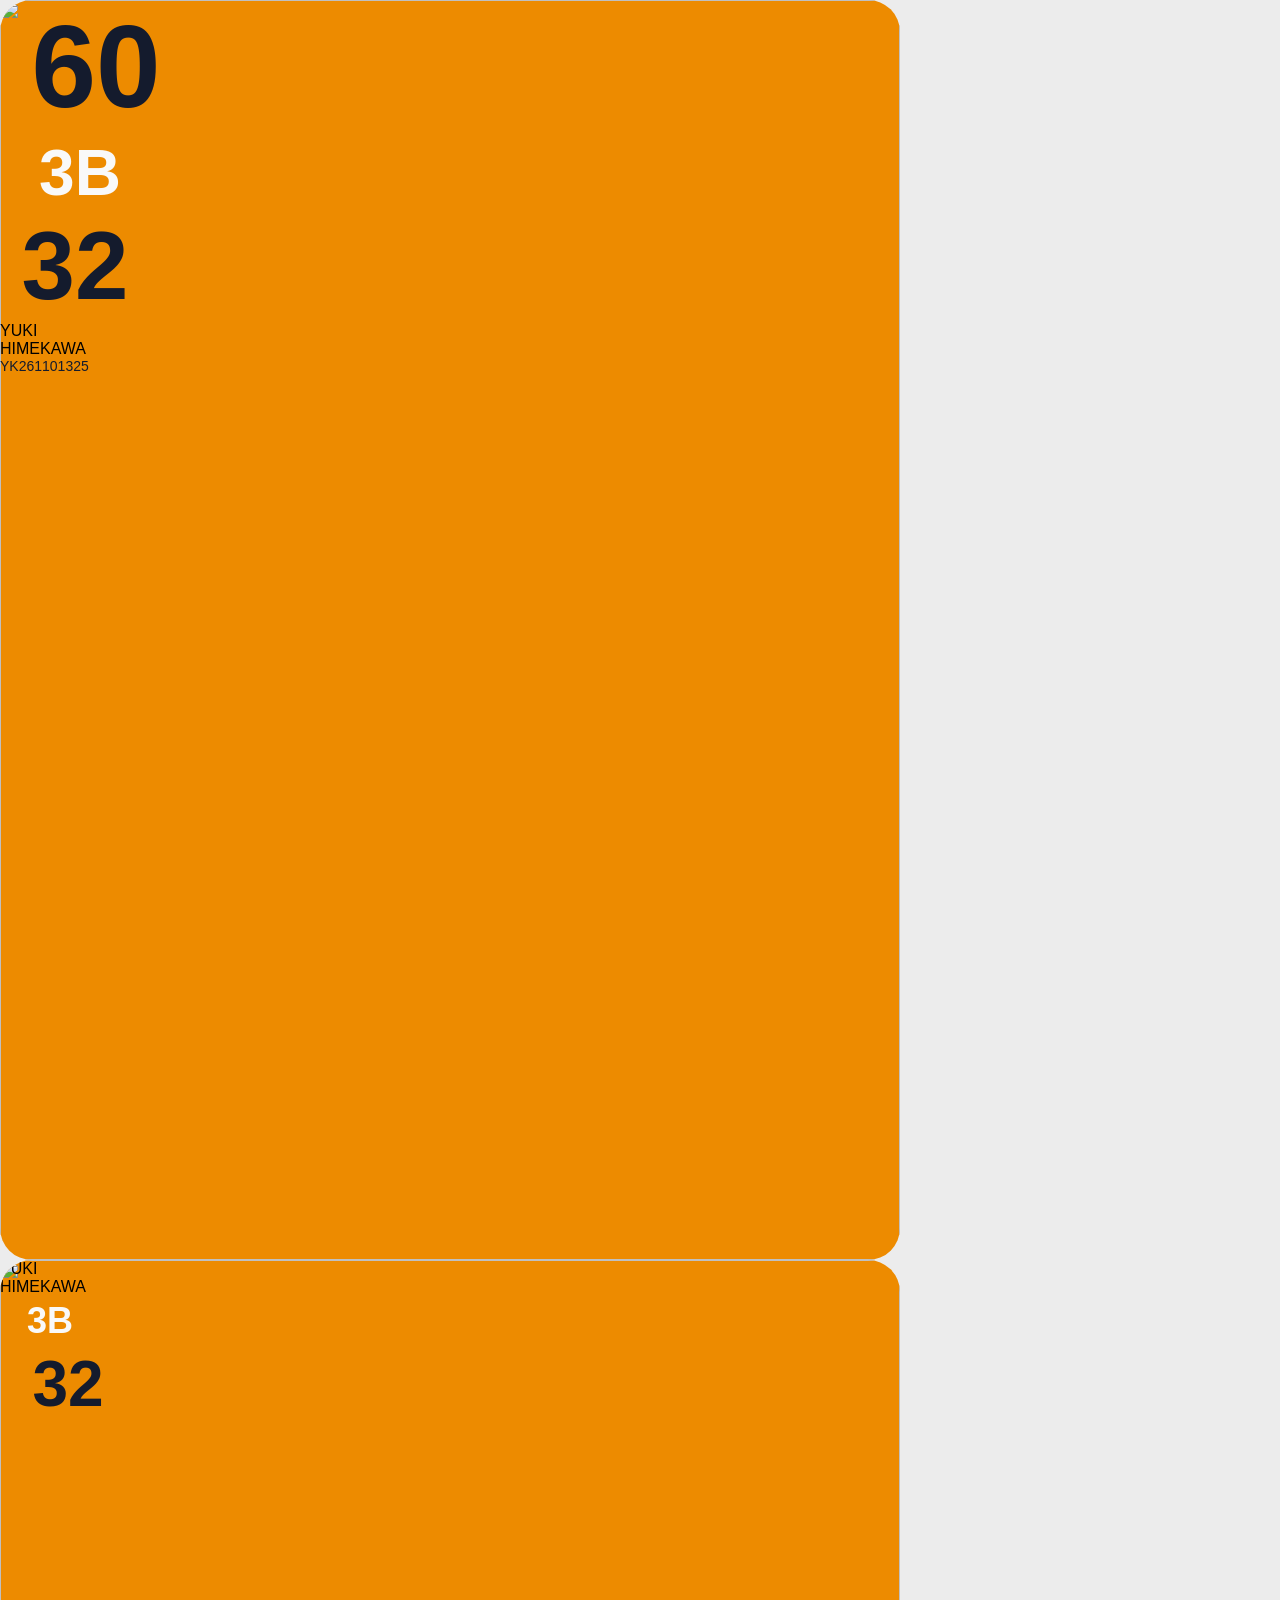
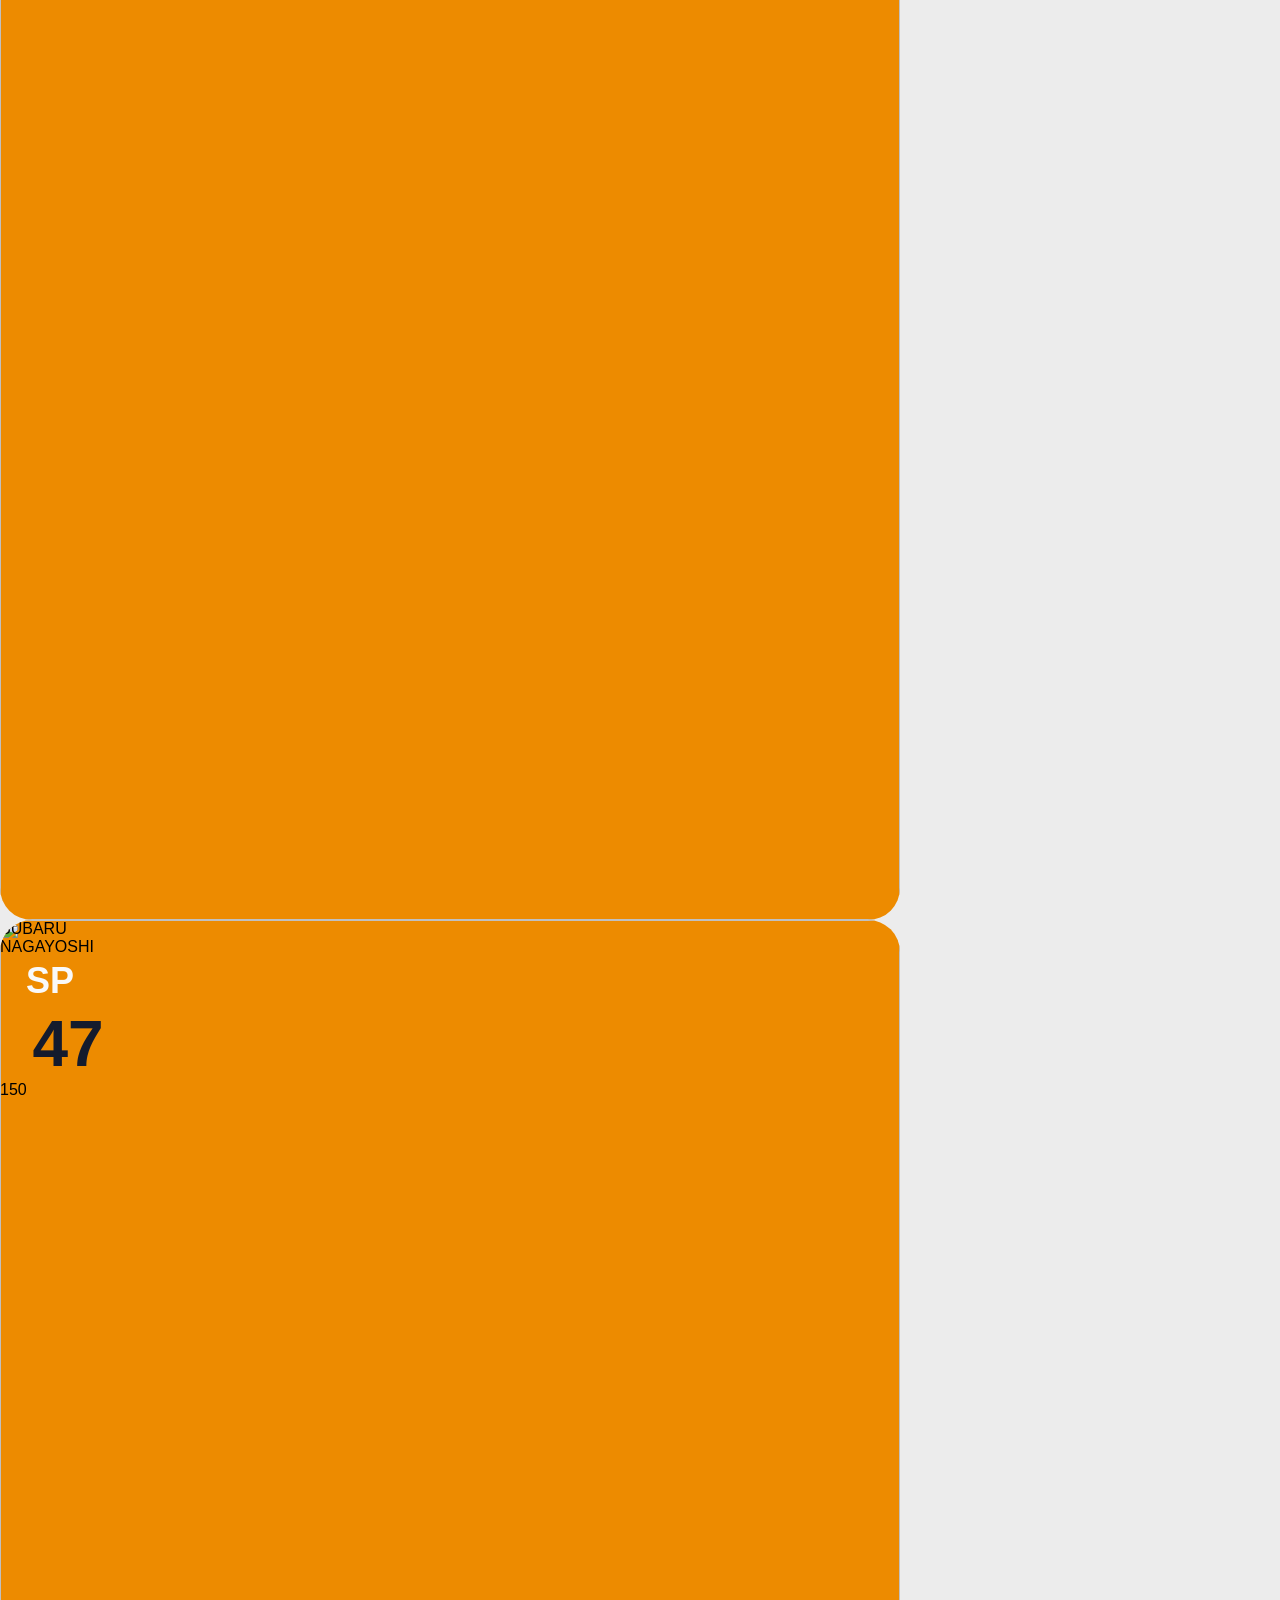
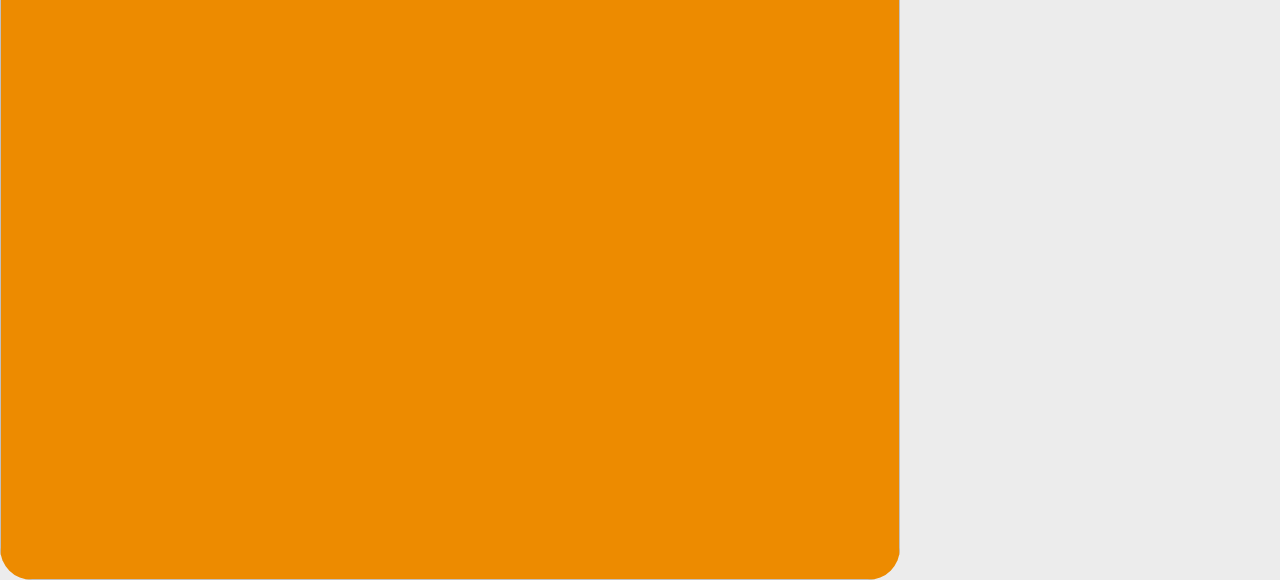
==== projects/team-yukies-baseball/card-template-html/team-yukies-card-example.html @ 3ab45109 "refactor(card): move to YUKIES naming and image data source" ====
<!doctype html>
<html lang="en">
<head>
  <meta charset="utf-8" />
  <title>TEAM YUKIES Card Template</title>
  <link rel="stylesheet" href="./team-yukies-card.css" />
</head>
<body>

<section class="card card--front card--batter" id="front-card">
  <img class="card__layer card__background" src="./assets/front-background.png" alt="" />
  <img class="card__layer card__player" id="front-player" src="./assets/player.png" alt="" />
  <img class="card__layer card__overlay" id="front-overlay" src="./assets/front-batter-overlay.png" alt="" />
  <div class="card__data">
    <div class="card__text front__ovr" data-bind="ovr">60</div>
    <div class="card__text front__position" data-bind="position">3B</div>
    <div class="card__text front__number" data-bind="number">32</div>
    <div class="card__text front__first-name" data-bind="firstName">YUKI</div>
    <div class="card__text front__last-name" data-bind="lastName">HIMEKAWA</div>
    <div class="front__stats" id="front-stats"></div>
    <div class="card__text front__serial" data-bind="serial">YK261101325</div>
  </div>
</section>

<section class="card card--back card--batter" id="batter-back-card">
  <img class="card__layer card__overlay" src="./assets/back-batter-overlay.png" alt="" />
  <div class="card__data">
    <div class="card__text back__first-name" data-bind="firstName">YUKI</div>
    <div class="card__text back__last-name" data-bind="lastName">HIMEKAWA</div>
    <div class="card__text back__position" data-bind="position">3B</div>
    <div class="card__text back__number" data-bind="number">32</div>
    <div class="card__text back__profile back__profile--1" data-bind="profile1"></div>
    <div class="card__text back__profile back__profile--2" data-bind="profile2"></div>
    <div class="card__text back__profile back__profile--3" data-bind="profile3"></div>
    <div class="back__rating-values" id="batter-rating-values"></div>
    <div class="back__rating-bars" id="batter-rating-bars"></div>
    <div class="fielding-list" id="fielding-list"></div>
    <div class="fielding-diamond" id="fielding-diamond"></div>
    <div class="card__text back__report" data-bind="report"></div>
    <div class="card__text back__serial" data-bind="serial"></div>
  </div>
</section>

<section class="card card--back card--pitcher" id="pitcher-back-card">
  <img class="card__layer card__overlay" src="./assets/back-pitcher-overlay.png" alt="" />
  <div class="card__data">
    <div class="card__text back__first-name" data-bind="firstName">SUBARU</div>
    <div class="card__text back__last-name" data-bind="lastName">NAGAYOSHI</div>
    <div class="card__text back__position" data-bind="position">SP</div>
    <div class="card__text back__number" data-bind="number">47</div>
    <div class="card__text back__profile back__profile--1" data-bind="profile1"></div>
    <div class="card__text back__profile back__profile--2" data-bind="profile2"></div>
    <div class="card__text back__profile back__profile--3" data-bind="profile3"></div>
    <div class="back__rating-values" id="pitcher-rating-values"></div>
    <div class="back__rating-bars" id="pitcher-rating-bars"></div>
    <div class="pitch-list" id="pitch-list"></div>
    <div class="card__text pitcher__velocity" data-bind="velocity">150</div>
    <div class="card__text back__report" data-bind="report"></div>
    <div class="card__text back__serial" data-bind="serial"></div>
  </div>
</section>

<script src="./team-yukies-card.js"></script>
</body>
</html>
---- projects/team-yukies-baseball/card-template-html/team-yukies-card.css ----
/* TEAM YUKIES v3 — 900×1260 fixed design coordinates */
:root {
  --orange:#ED8B00; --navy:#202A43; --navy-dark:#102A43;
  --ink:#141B2D; --white:#F9F9F9; --gray:#CCCCCC;
}
@font-face {
  font-family:"Esamanru";
  src:url("./fonts/esamanru.woff2") format("woff2"),
      url("./fonts/esamanru.ttf") format("truetype");
  font-weight:100 900; font-style:normal; font-display:block;
}
*{box-sizing:border-box}
body{margin:0;background:#ececec;font-family:"Esamanru",sans-serif}
.toolbar{position:sticky;top:0;z-index:1000;padding:10px;background:#fff;border-bottom:1px solid #ddd}
.stage{display:flex;gap:24px;align-items:flex-start;padding:24px;flex-wrap:wrap}
.card{position:relative;width:900px;height:1260px;overflow:hidden;border-radius:32px;font-family:"Esamanru",sans-serif;isolation:isolate;background:var(--orange)}
.card__layer{position:absolute;inset:0;width:100%;height:100%;pointer-events:none;user-select:none}
.card__background{z-index:0;object-fit:fill}
.card__player{z-index:10;left:var(--player-x,0);top:var(--player-y,0);width:var(--player-w,900px);height:var(--player-h,1100px);object-fit:contain;object-position:center bottom}
.card__overlay{z-index:20;object-fit:fill}
.card__data{position:absolute;inset:0;z-index:30;pointer-events:none}
.t{position:absolute;margin:0;line-height:1;white-space:nowrap}

/* front */
.front__first{left:57px;top:849px;max-width:390px;color:var(--white);font-size:64px;font-weight:700;line-height:75px;letter-spacing:-.05em}
.front__last{left:53px;top:911px;max-width:610px;color:var(--white);font-size:96px;font-weight:700;line-height:112px;letter-spacing:-.05em}
.front__ovr{left:668px;top:59px;width:192px;height:135px;display:grid;place-items:center;color:var(--ink);font-size:116px;font-weight:700;line-height:135px}
.front__position{left:704px;top:764px;width:160px;height:75px;display:grid;place-items:center;color:var(--white);font-size:64px;font-weight:700}
.front__number{left:709px;top:908px;width:150px;height:112px;display:grid;place-items:center;color:var(--ink);font-size:96px;font-weight:700}
.front__serial{left:176px;top:1224px;color:var(--ink);font-size:14px;font-weight:300}
.front__stats{position:absolute;left:18px;top:1118px;width:864px;height:84px;display:grid;grid-template-columns:repeat(6,144px)}
.front__stat{display:grid;place-items:center;color:var(--white);font-size:72px;font-weight:700;line-height:84px}

/* back header */
.back__first{left:316px;top:61px;max-width:420px;color:var(--white);font-size:38px;font-weight:700;line-height:44px;letter-spacing:-.05em}
.back__last{left:316px;top:99px;max-width:430px;color:var(--white);font-size:64px;font-weight:700;line-height:75px;letter-spacing:-.05em}
.back__position{left:758px;top:61px;width:100px;height:50px;display:grid;place-items:center;color:var(--white);font-size:36px;font-weight:700}
.back__number{left:732px;top:145px;width:136px;height:75px;display:grid;place-items:center;color:var(--ink);font-size:64px;font-weight:700}
.back__report{left:44px;top:1060px;width:828px;max-height:128px;overflow:hidden;color:var(--ink);font-size:20px;font-weight:300;line-height:1.35;white-space:normal}
.back__serial{left:176px;top:1224px;color:var(--ink);font-size:14px;font-weight:300}

/* ratings */
.rating-values{position:absolute;left:308px;top:374px;width:50px;display:grid;grid-template-rows:repeat(8,38px)}
.rating-value{display:grid;place-items:center;color:var(--ink);font-size:32px;font-weight:700;line-height:37px}
.rating-bars{position:absolute;left:374px;top:376px;width:480px;display:grid;grid-template-rows:repeat(8,32px);row-gap:6px}
.rating-bar{position:relative;width:480px;height:32px;overflow:hidden;background:var(--gray)}
.rating-fill{position:absolute;inset:0 auto 0 0;width:var(--pct,0%);background:var(--orange)}

/* batter fielding list */
.fielding-list{position:absolute;left:56px;top:746px;width:293px;height:222px}
.fielding-slot{position:absolute;width:130px;height:38px;display:grid;grid-template-columns:72px 58px;align-items:center}
.fielding-slot[data-col="0"]{left:0}.fielding-slot[data-col="1"]{left:163px}
.fielding-slot[data-row="0"]{top:0}.fielding-slot[data-row="1"]{top:46px}.fielding-slot[data-row="2"]{top:92px}.fielding-slot[data-row="3"]{top:138px}.fielding-slot[data-row="4"]{top:184px}
.fielding-label{height:38px;display:grid;place-items:center start;padding-left:8px;color:var(--white);background:var(--gray);font-size:32px;font-weight:700}
.fielding-value{height:38px;display:grid;place-items:center;color:var(--ink);font-size:32px;font-weight:700}
.fielding-slot.is-rated .fielding-label{background:var(--navy)}
.fielding-slot.is-primary .fielding-label{background:var(--orange);color:var(--ink)}
.fielding-slot.is-primary .fielding-value{color:var(--orange)}

.fielding-node{position:absolute;width:72px;height:72px;border:4px solid var(--navy-dark);border-radius:50%;display:grid;place-content:center;background:var(--gray);color:var(--ink);text-align:center;font-weight:700}
.fielding-node div{font-size:24px;line-height:24px}
.fielding-node.is-primary{background:var(--orange);color:var(--white)}
.fn-lf{left:469px;top:790px}.fn-cf{left:610px;top:749px}.fn-rf{left:754px;top:790px}.fn-ss{left:556px;top:801px}.fn-2b{left:664px;top:801px}.fn-3b{left:521px;top:868px}.fn-1b{left:715px;top:868px}.fn-c{left:610px;top:916px}

/* pitcher arsenal */
.pitch-list{position:absolute;left:56px;top:750px;width:612px;height:214px}
.pitch-slot{position:absolute;width:298px;height:38px;display:grid;grid-template-columns:240px 58px;align-items:center}
.pitch-slot[data-col="0"]{left:0}.pitch-slot[data-col="1"]{left:314px}
.pitch-slot[data-row="0"]{top:0}.pitch-slot[data-row="1"]{top:44px}.pitch-slot[data-row="2"]{top:88px}.pitch-slot[data-row="3"]{top:132px}.pitch-slot[data-row="4"]{top:176px}
.pitch-label{height:38px;display:grid;place-items:center start;padding-left:8px;color:var(--white);background:var(--gray);font-size:32px;font-weight:700}
.pitch-value{height:38px;display:grid;place-items:center;color:var(--ink);font-size:32px;font-weight:700}
.pitch-slot.is-rated .pitch-label{background:var(--navy)}
.pitch-slot.is-primary .pitch-label{background:var(--orange);color:var(--ink)}
.velocity{left:717px;top:822px;width:126px;height:75px;display:grid;place-items:center;color:var(--white);font-size:64px;font-weight:700}

/* visible asset errors */
.asset-error{position:absolute;z-index:999;left:20px;right:20px;top:20px;padding:12px;background:#fff;color:#b00020;border:2px solid #b00020;font:16px/1.35 sans-serif;white-space:normal}

/* v5 state safety: author display:grid rules must never override HTML hidden. */
[hidden] {
  display: none !important;
}

/* Keep all raster overlays fully visible when active. */
.card__overlay {
  opacity: 1 !important;
  visibility: visible;
}

/* diagnostics */
.asset-error {
  position: absolute;
  z-index: 999;
  left: 20px;
  right: 20px;
  top: 20px;
  padding: 10px 12px;
  background: #fff;
  color: #b00020;
  border: 2px solid #b00020;
  font: 16px/1.35 sans-serif;
}


/* =========================================================
   v6 — back profile block
   Figma 900×1260 reference:
   x=316, first baseline area starts near y=215.
   ========================================================= */

[hidden] {
  display: none !important;
}

.card__data {
  z-index: 40;
}

.back__profile-block {
  position: absolute;
  z-index: 100;
  left: 316px;
  top: 214px;
  width: 552px;
  height: 75px;

  display: flex;
  flex-direction: column;
  justify-content: flex-start;

  color: #F9F9F9 !important;
  font-family: "Esamanru", sans-serif;
  font-size: 20px;
  font-weight: 500;
  line-height: 25px;

  pointer-events: none;
}

.back__profile-line {
  display: block;
  width: 100%;
  height: 25px;
  margin: 0;
  padding: 0;

  color: #F9F9F9 !important;
  font: inherit;
  line-height: 25px;
  white-space: nowrap;
  overflow: hidden;
  text-overflow: clip;
}


/* v7 player-image editor */
.toolbar {
  position: sticky; top: 0; z-index: 2000;
  padding: 8px 12px; background: #fff; border-bottom: 1px solid #ddd;
  font-family: sans-serif;
}
.toolbar__row { display:flex; flex-wrap:wrap; align-items:center; gap:8px 12px; }
.toolbar__row + .toolbar__row { margin-top:8px; }
.toolbar label { display:inline-flex; align-items:center; gap:5px; }
.toolbar input[type="number"] { width:72px; }
.toolbar button { min-width:34px; min-height:28px; }
.image-editor__hint, #image-status { color:#555; font-size:12px; }

.card__player {
  position:absolute;
  z-index:10;
  left:var(--player-x, 0px);
  top:var(--player-y, 0px);
  width:var(--player-width, 900px);
  height:auto;
  max-width:none;
  max-height:none;
  transform-origin:top left;
  user-select:none;
  -webkit-user-drag:none;
  cursor:grab;
  pointer-events:auto;
}
.card__player.is-dragging { cursor:grabbing; }
.card__overlay { z-index:20; pointer-events:none; }
.card__data { z-index:30; pointer-events:none; }

.card__drop-hint {
  position:absolute; z-index:15; left:50%; top:48%;
  transform:translate(-50%,-50%);
  display:none;
  padding:14px 18px;
  border:2px dashed rgba(255,255,255,.9);
  border-radius:10px;
  background:rgba(20,27,45,.72);
  color:#fff;
  font:700 18px/1 sans-serif;
  pointer-events:none;
}
.card--front-editor.is-dragover .card__drop-hint { display:block; }
.card--front-editor.is-dragover { outline:4px solid #ED8B00; outline-offset:-4px; }
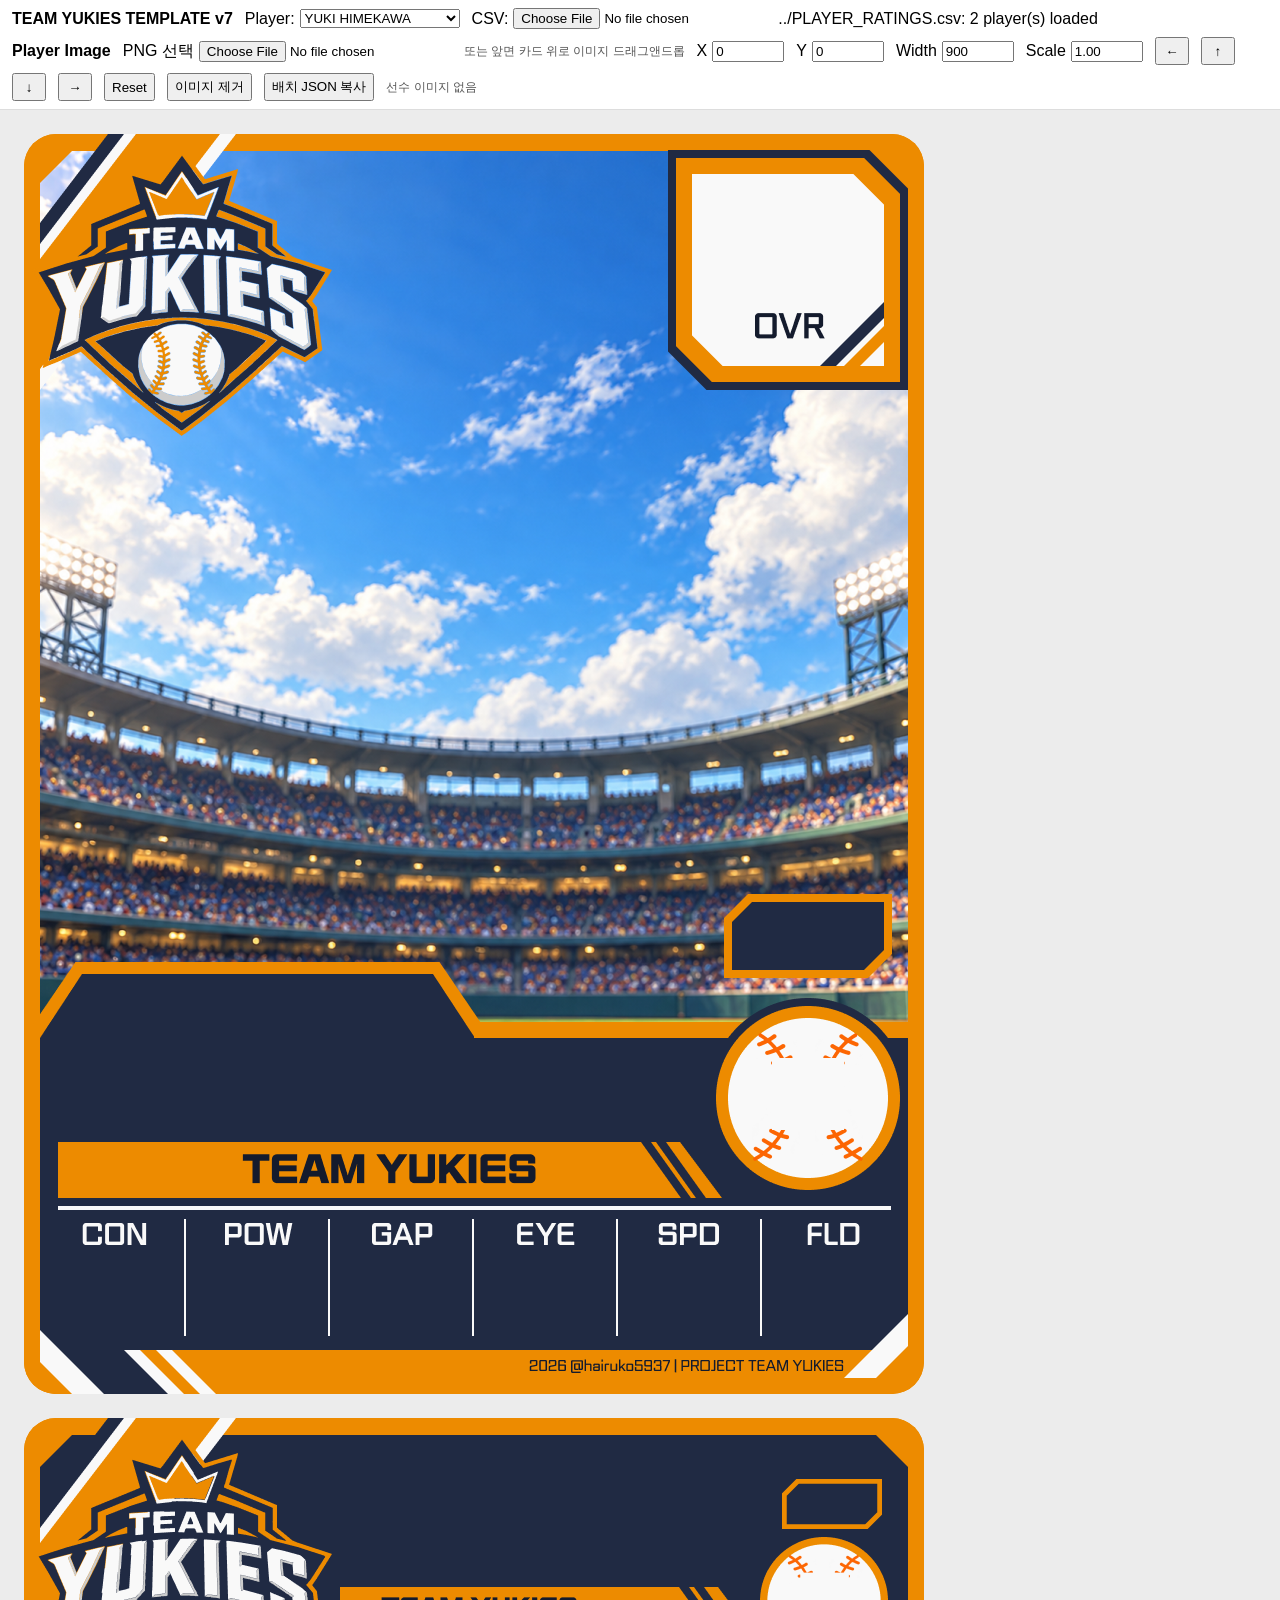
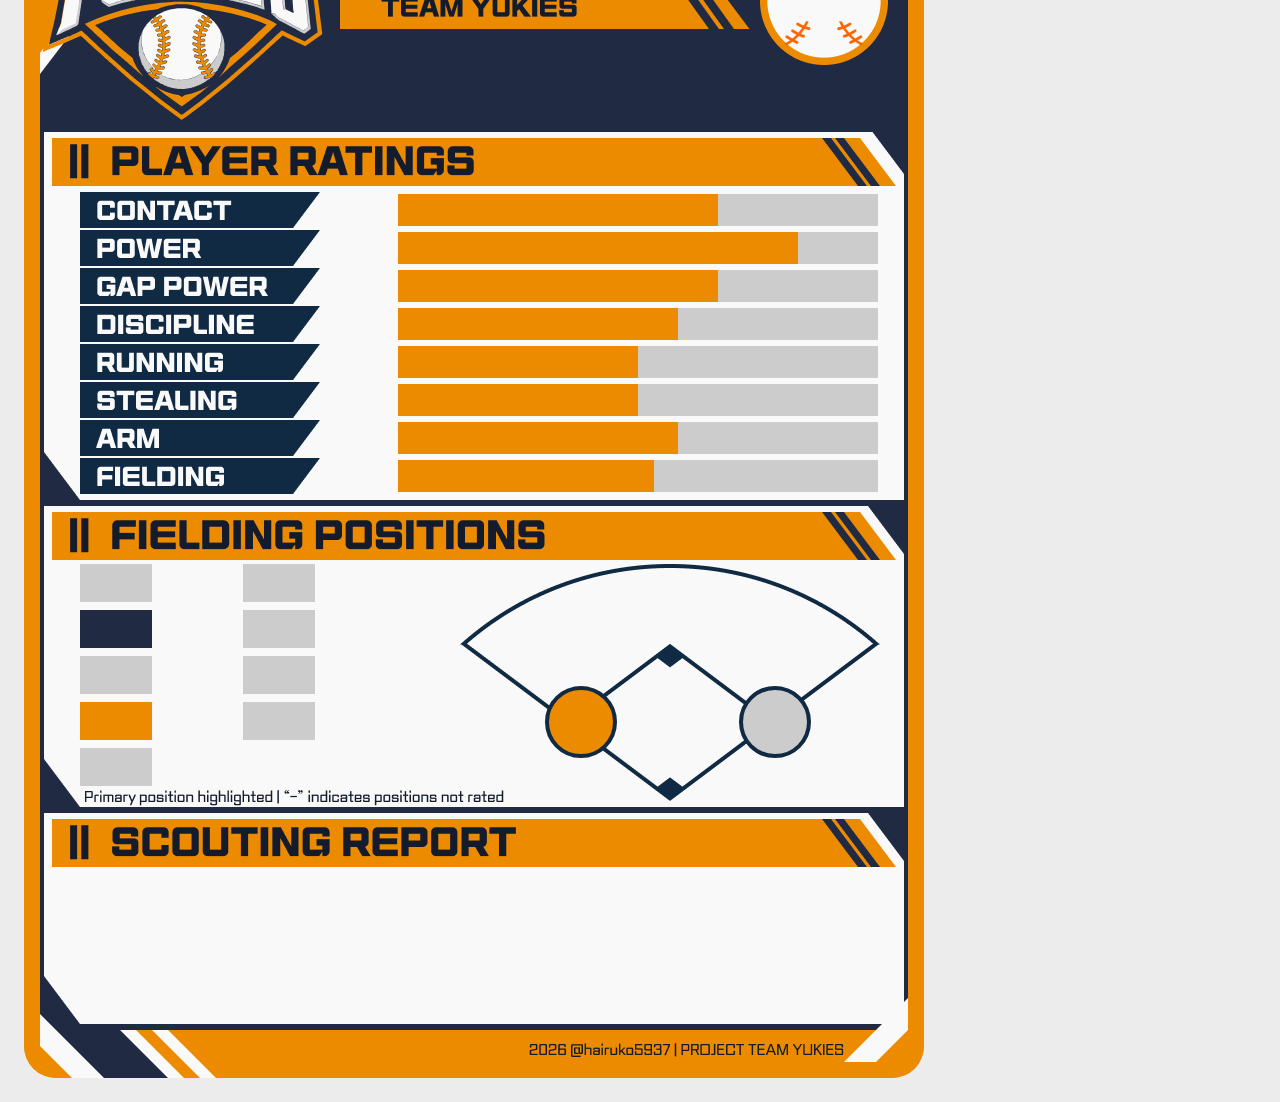
==== commit 5dddeace: "fix(card-preview): restore usable preview entry point" ====
--- a/projects/team-yukies-baseball/card-template-html/team-yukies-card-example.html
+++ b/projects/team-yukies-baseball/card-template-html/team-yukies-card-example.html
@@ -1,65 +1,11 @@
 <!doctype html>
-<html lang="en">
+<html lang="ko">
 <head>
-  <meta charset="utf-8" />
-  <title>TEAM YUKIES Card Template</title>
-  <link rel="stylesheet" href="./team-yukies-card.css" />
+  <meta charset="utf-8">
+  <meta http-equiv="refresh" content="0; url=./index.html">
+  <title>TEAM YUKIES Card Preview</title>
 </head>
 <body>
-
-<section class="card card--front card--batter" id="front-card">
-  <img class="card__layer card__background" src="./assets/front-background.png" alt="" />
-  <img class="card__layer card__player" id="front-player" src="./assets/player.png" alt="" />
-  <img class="card__layer card__overlay" id="front-overlay" src="./assets/front-batter-overlay.png" alt="" />
-  <div class="card__data">
-    <div class="card__text front__ovr" data-bind="ovr">60</div>
-    <div class="card__text front__position" data-bind="position">3B</div>
-    <div class="card__text front__number" data-bind="number">32</div>
-    <div class="card__text front__first-name" data-bind="firstName">YUKI</div>
-    <div class="card__text front__last-name" data-bind="lastName">HIMEKAWA</div>
-    <div class="front__stats" id="front-stats"></div>
-    <div class="card__text front__serial" data-bind="serial">YK261101325</div>
-  </div>
-</section>
-
-<section class="card card--back card--batter" id="batter-back-card">
-  <img class="card__layer card__overlay" src="./assets/back-batter-overlay.png" alt="" />
-  <div class="card__data">
-    <div class="card__text back__first-name" data-bind="firstName">YUKI</div>
-    <div class="card__text back__last-name" data-bind="lastName">HIMEKAWA</div>
-    <div class="card__text back__position" data-bind="position">3B</div>
-    <div class="card__text back__number" data-bind="number">32</div>
-    <div class="card__text back__profile back__profile--1" data-bind="profile1"></div>
-    <div class="card__text back__profile back__profile--2" data-bind="profile2"></div>
-    <div class="card__text back__profile back__profile--3" data-bind="profile3"></div>
-    <div class="back__rating-values" id="batter-rating-values"></div>
-    <div class="back__rating-bars" id="batter-rating-bars"></div>
-    <div class="fielding-list" id="fielding-list"></div>
-    <div class="fielding-diamond" id="fielding-diamond"></div>
-    <div class="card__text back__report" data-bind="report"></div>
-    <div class="card__text back__serial" data-bind="serial"></div>
-  </div>
-</section>
-
-<section class="card card--back card--pitcher" id="pitcher-back-card">
-  <img class="card__layer card__overlay" src="./assets/back-pitcher-overlay.png" alt="" />
-  <div class="card__data">
-    <div class="card__text back__first-name" data-bind="firstName">SUBARU</div>
-    <div class="card__text back__last-name" data-bind="lastName">NAGAYOSHI</div>
-    <div class="card__text back__position" data-bind="position">SP</div>
-    <div class="card__text back__number" data-bind="number">47</div>
-    <div class="card__text back__profile back__profile--1" data-bind="profile1"></div>
-    <div class="card__text back__profile back__profile--2" data-bind="profile2"></div>
-    <div class="card__text back__profile back__profile--3" data-bind="profile3"></div>
-    <div class="back__rating-values" id="pitcher-rating-values"></div>
-    <div class="back__rating-bars" id="pitcher-rating-bars"></div>
-    <div class="pitch-list" id="pitch-list"></div>
-    <div class="card__text pitcher__velocity" data-bind="velocity">150</div>
-    <div class="card__text back__report" data-bind="report"></div>
-    <div class="card__text back__serial" data-bind="serial"></div>
-  </div>
-</section>
-
-<script src="./team-yukies-card.js"></script>
+  <p>현재 카드 프리뷰는 <a href="./index.html">index.html</a>을 사용합니다.</p>
 </body>
 </html>
